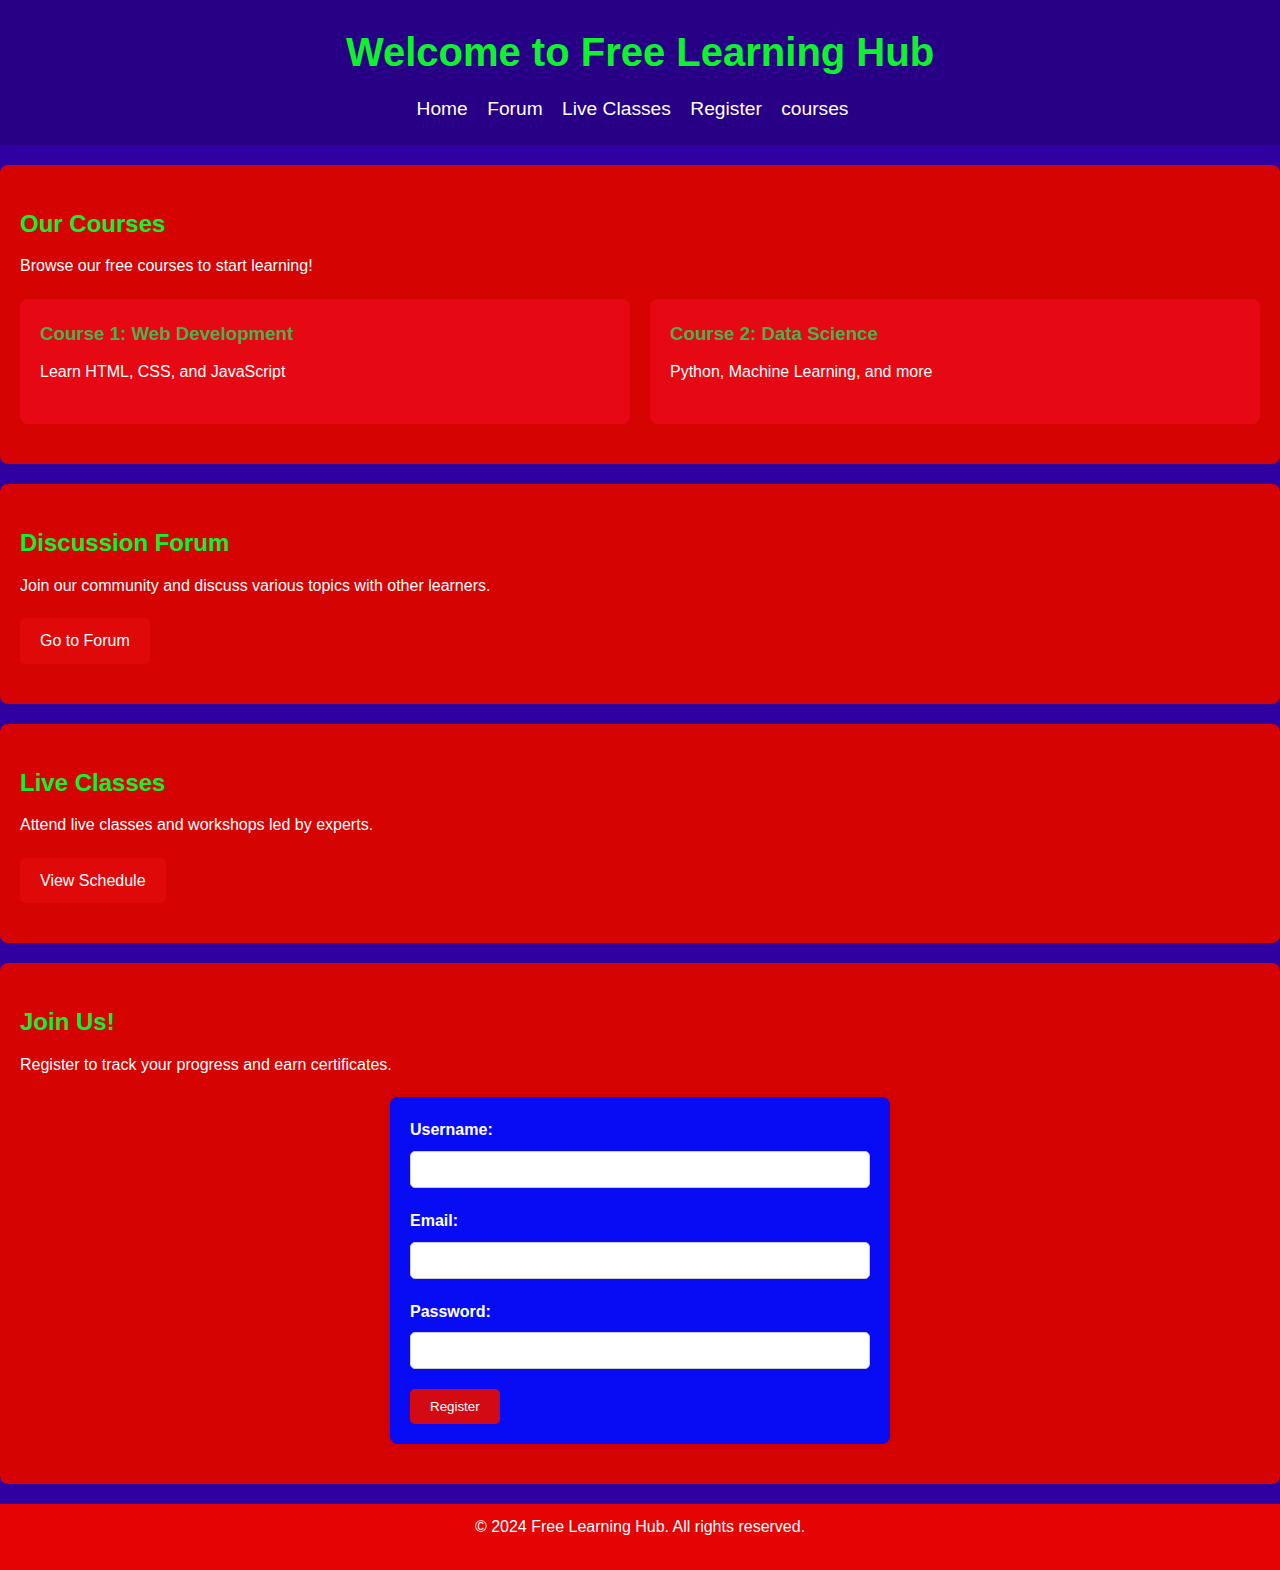
==== index.html @ 8fd68558 "first commit" ====
<!DOCTYPE html>
<html lang="en">
<head>
    <meta charset="UTF-8">
    <meta name="viewport" content="width=device-width, initial-scale=1.0">
    <title>Free Learning Platform</title>
    <link rel="stylesheet" href="index.css"> <!-- Link to external CSS file for styling -->
</head>
<body>
    <!-- Header Section -->
    <header>
        <h1>Welcome to Free Learning Hub</h1>
        <nav>
            <ul>
                <li><a href="index.html">Home</a></li>
                <li><a href="forum.html">Forum</a></li>
                <li><a href="live-classes.html">Live Classes</a></li>
                <li><a href="register.html">Register</a></li>
                <li><a href="courses.html">courses</a></li>
            </ul>
        </nav>
    </header>

    <!-- Courses Section -->
    <section id="courses">
        <h2>Our Courses</h2>
        <p>Browse our free courses to start learning!</p>
        <div class="course-grid">
            <div class="course-item">
                <h3>Course 1: Web Development</h3>
                <p>Learn HTML, CSS, and JavaScript</p>
            </div>
            <div class="course-item">
                <h3>Course 2: Data Science</h3>
                <p>Python, Machine Learning, and more</p>
            </div>
            <!-- Add more course items as needed -->
        </div>
    </section>

    <!-- Forum Section -->
    <section id="forum">
        <h2>Discussion Forum</h2>
        <p>Join our community and discuss various topics with other learners.</p>
        <a href="forum.html" class="button">Go to Forum</a>
    </section>

    <!-- Live Classes Section -->
    <section id="live-classes">
        <h2>Live Classes</h2>
        <p>Attend live classes and workshops led by experts.</p>
        <a href="live-classes.html" class="button">View Schedule</a>
    </section>

    <!-- Registration Section -->
    <section id="register">
        <h2>Join Us!</h2>
        <p>Register to track your progress and earn certificates.</p>
        <form action="register.php" method="POST">
            <label for="username">Username:</label>
            <input type="text" id="username" name="username" required>

            <label for="email">Email:</label>
            <input type="email" id="email" name="email" required>

            <label for="password">Password:</label>
            <input type="password" id="password" name="password" required>

            <button type="submit">Register</button>
        </form>
    </section>

    <!-- Footer Section -->
    <footer>
        <p>&copy; 2024 Free Learning Hub. All rights reserved.</p>
    </footer>
</body>
</html>
---- index.css ----
/* General styles */
* {
    margin: 0;
    padding: 0;
    box-sizing: border-box;
}

body {
    font-family: Arial, sans-serif;
    line-height: 1.6;
    background-color: #3100a3;
    color: #ffffff;
}

h1, h2, h3 {
    color: #0ef32d;
    margin-bottom: 10px;
}

p {
    margin-bottom: 20px;
}

/* Header Styles */
header {
    background-color: #280086;
    color: rgb(248, 245, 253);
    padding: 20px 0;
    text-align: center;
}

header h1 {
    font-size: 2.5rem;
}

nav ul {
    list-style: none;
    margin-top: 10px;
}

nav ul li {
    display: inline;
    margin-right: 15px;
}

nav ul li a {
    color: white;
    text-decoration: none;
    font-size: 1.2rem;
}

nav ul li a:hover {
    text-decoration: underline;
}

/* Section Styles */
section {
    padding: 40px 20px;
    margin: 20px 0;
    background-color: rgb(214, 3, 3);
    border-radius: 8px;
    box-shadow: 0 0 10px rgba(0, 0, 0, 0.1);
}

/* Courses Section */
.course-grid {
    display: flex;
    gap: 20px;
    flex-wrap: wrap;
}

.course-item {
    background-color: #e60914;
    padding: 20px;
    border-radius: 8px;
    flex: 1;
    min-width: 250px;
}

.course-item h3 {
    color: #4CAF50;
}

/* Buttons */
.button {
    display: inline-block;
    padding: 10px 20px;
    background-color: #df0909;
    color: white;
    text-decoration: none;
    border-radius: 5px;
}

.button:hover {
    background-color: #45a049;
}

/* Form Styles */
form {
    background-color: #080cf5;
    padding: 20px;
    border-radius: 8px;
    box-shadow: 0 0 10px rgba(0, 0, 0, 0.1);
    max-width: 500px;
    margin: 0 auto;
}

form label {
    display: block;
    margin-bottom: 8px;
    font-weight: bold;
}

form input[type="text"],
form input[type="email"],
form input[type="password"] {
    width: 100%;
    padding: 10px;
    margin-bottom: 20px;
    border-radius: 5px;
    border: 1px solid #ccc;
}

form button {
    padding: 10px 20px;
    background-color: #d30a14;
    color: white;
    border: none;
    border-radius: 5px;
    cursor: pointer;
}

form button:hover {
    background-color: #45a049;
}

/* Footer Styles */
footer {
    background-color: #e40404;
    color: white;
    text-align: center;
    padding: 10px 0;
    margin-top: 20px;
}
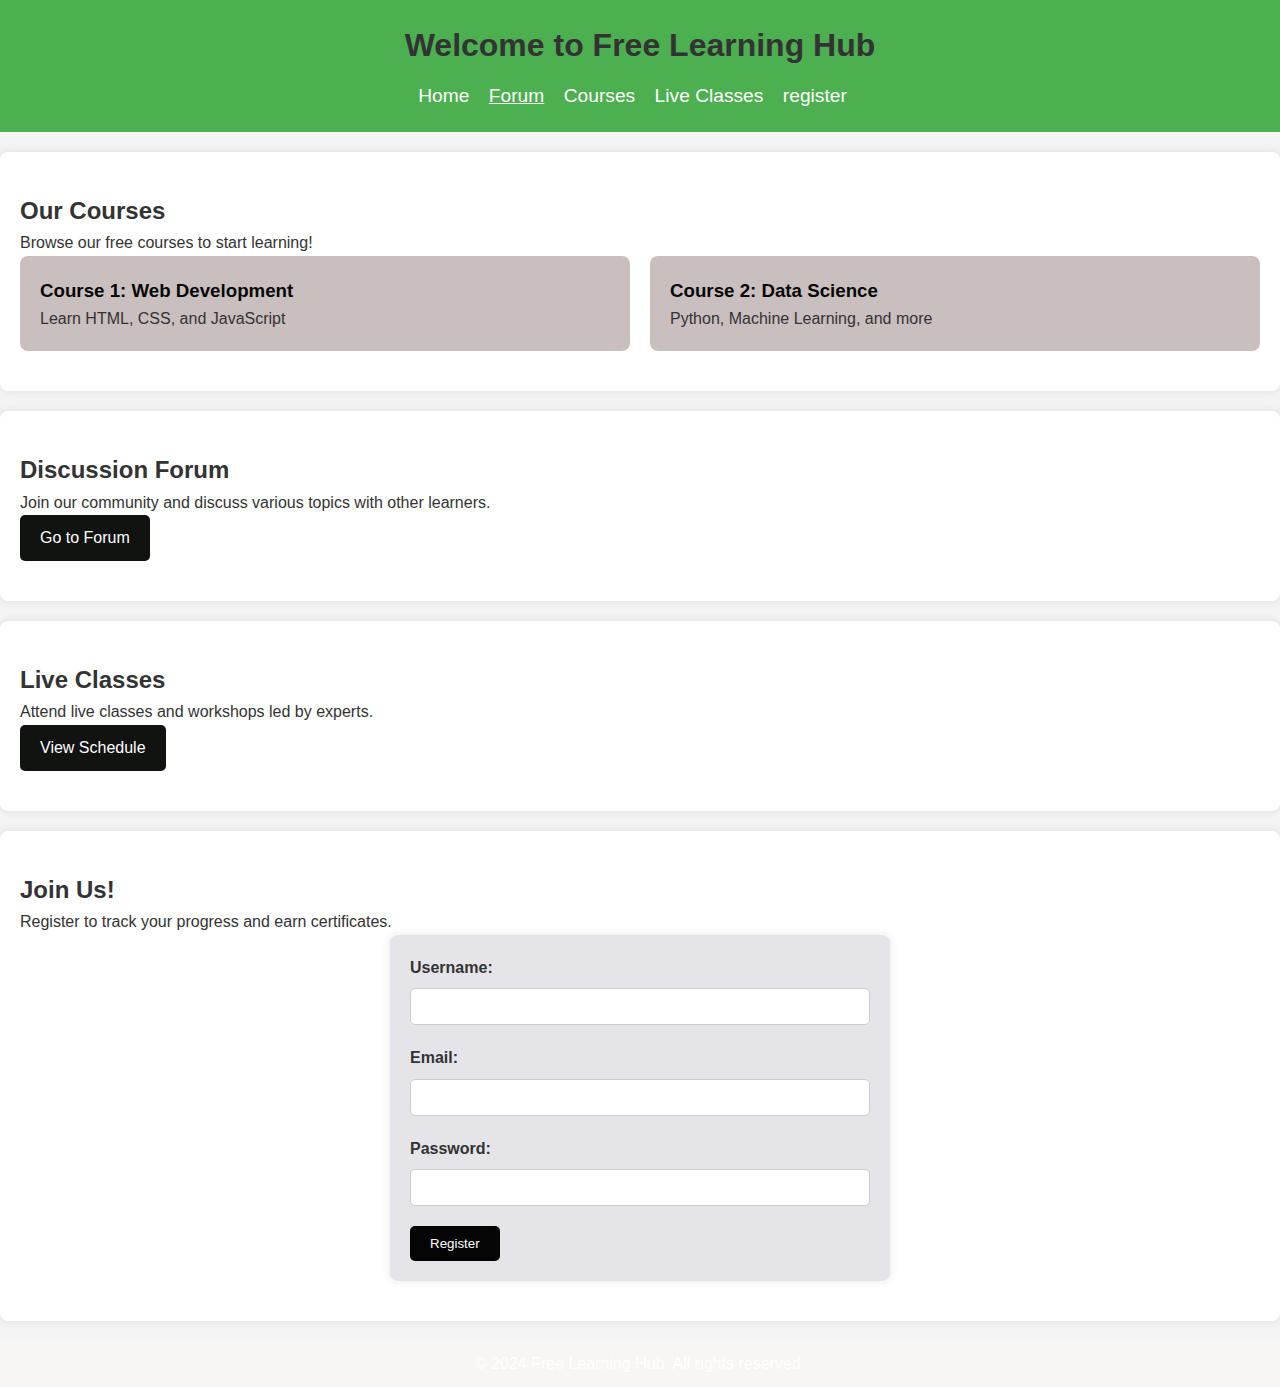
==== commit eaafb5ed: "updated files" ====
--- a/index.html
+++ b/index.html
@@ -13,10 +13,10 @@
         <nav>
             <ul>
                 <li><a href="index.html">Home</a></li>
-                <li><a href="forum.html">Forum</a></li>
+                <li><a href="forum.html" class="active">Forum</a></li>
+                <li><a href="courses.html">Courses</a></li>
                 <li><a href="live-classes.html">Live Classes</a></li>
-                <li><a href="register.html">Register</a></li>
-                <li><a href="courses.html">courses</a></li>
+                <li><a href="register.html">register</a></li>
             </ul>
         </nav>
     </header>
--- a/index.css
+++ b/index.css
@@ -6,50 +6,49 @@
 }
 
 body {
-    font-family: Arial, sans-serif;
+    font-family: 'Arial', sans-serif;
+    background-color: #f4f4f4;
+    color: #333;
     line-height: 1.6;
-    background-color: #3100a3;
-    color: #ffffff;
 }
 
-h1, h2, h3 {
-    color: #0ef32d;
-    margin-bottom: 10px;
+h1, h2, h3, h4 {
+    color: #333;
 }
 
-p {
-    margin-bottom: 20px;
+a {
+    text-decoration: none;
+    color: #4CAF50;
+}
+
+a:hover {
+    text-decoration: underline;
 }
 
 /* Header Styles */
 header {
-    background-color: #280086;
-    color: rgb(248, 245, 253);
+    background-color: #4CAF50;
+    color: white;
     padding: 20px 0;
     text-align: center;
 }
 
-header h1 {
-    font-size: 2.5rem;
-}
-
-nav ul {
+header nav ul {
     list-style: none;
     margin-top: 10px;
 }
 
-nav ul li {
+header nav ul li {
     display: inline;
     margin-right: 15px;
 }
 
-nav ul li a {
+header nav ul li a {
     color: white;
-    text-decoration: none;
     font-size: 1.2rem;
 }
 
-nav ul li a:hover {
+header nav ul li a.active {
     text-decoration: underline;
 }
 
@@ -57,7 +56,7 @@
 section {
     padding: 40px 20px;
     margin: 20px 0;
-    background-color: rgb(214, 3, 3);
+    background-color: rgb(255, 255, 255);
     border-radius: 8px;
     box-shadow: 0 0 10px rgba(0, 0, 0, 0.1);
 }
@@ -70,7 +69,7 @@
 }
 
 .course-item {
-    background-color: #e60914;
+    background-color: #c9bfbf;
     padding: 20px;
     border-radius: 8px;
     flex: 1;
@@ -78,14 +77,14 @@
 }
 
 .course-item h3 {
-    color: #4CAF50;
+    color: #060706;
 }
 
 /* Buttons */
 .button {
     display: inline-block;
     padding: 10px 20px;
-    background-color: #df0909;
+    background-color: #111311;
     color: white;
     text-decoration: none;
     border-radius: 5px;
@@ -97,7 +96,7 @@
 
 /* Form Styles */
 form {
-    background-color: #080cf5;
+    background-color: #e5e5e9;
     padding: 20px;
     border-radius: 8px;
     box-shadow: 0 0 10px rgba(0, 0, 0, 0.1);
@@ -123,7 +122,7 @@
 
 form button {
     padding: 10px 20px;
-    background-color: #d30a14;
+    background-color: #040504;
     color: white;
     border: none;
     border-radius: 5px;
@@ -136,7 +135,7 @@
 
 /* Footer Styles */
 footer {
-    background-color: #e40404;
+    background-color: #f8f5f5;
     color: white;
     text-align: center;
     padding: 10px 0;
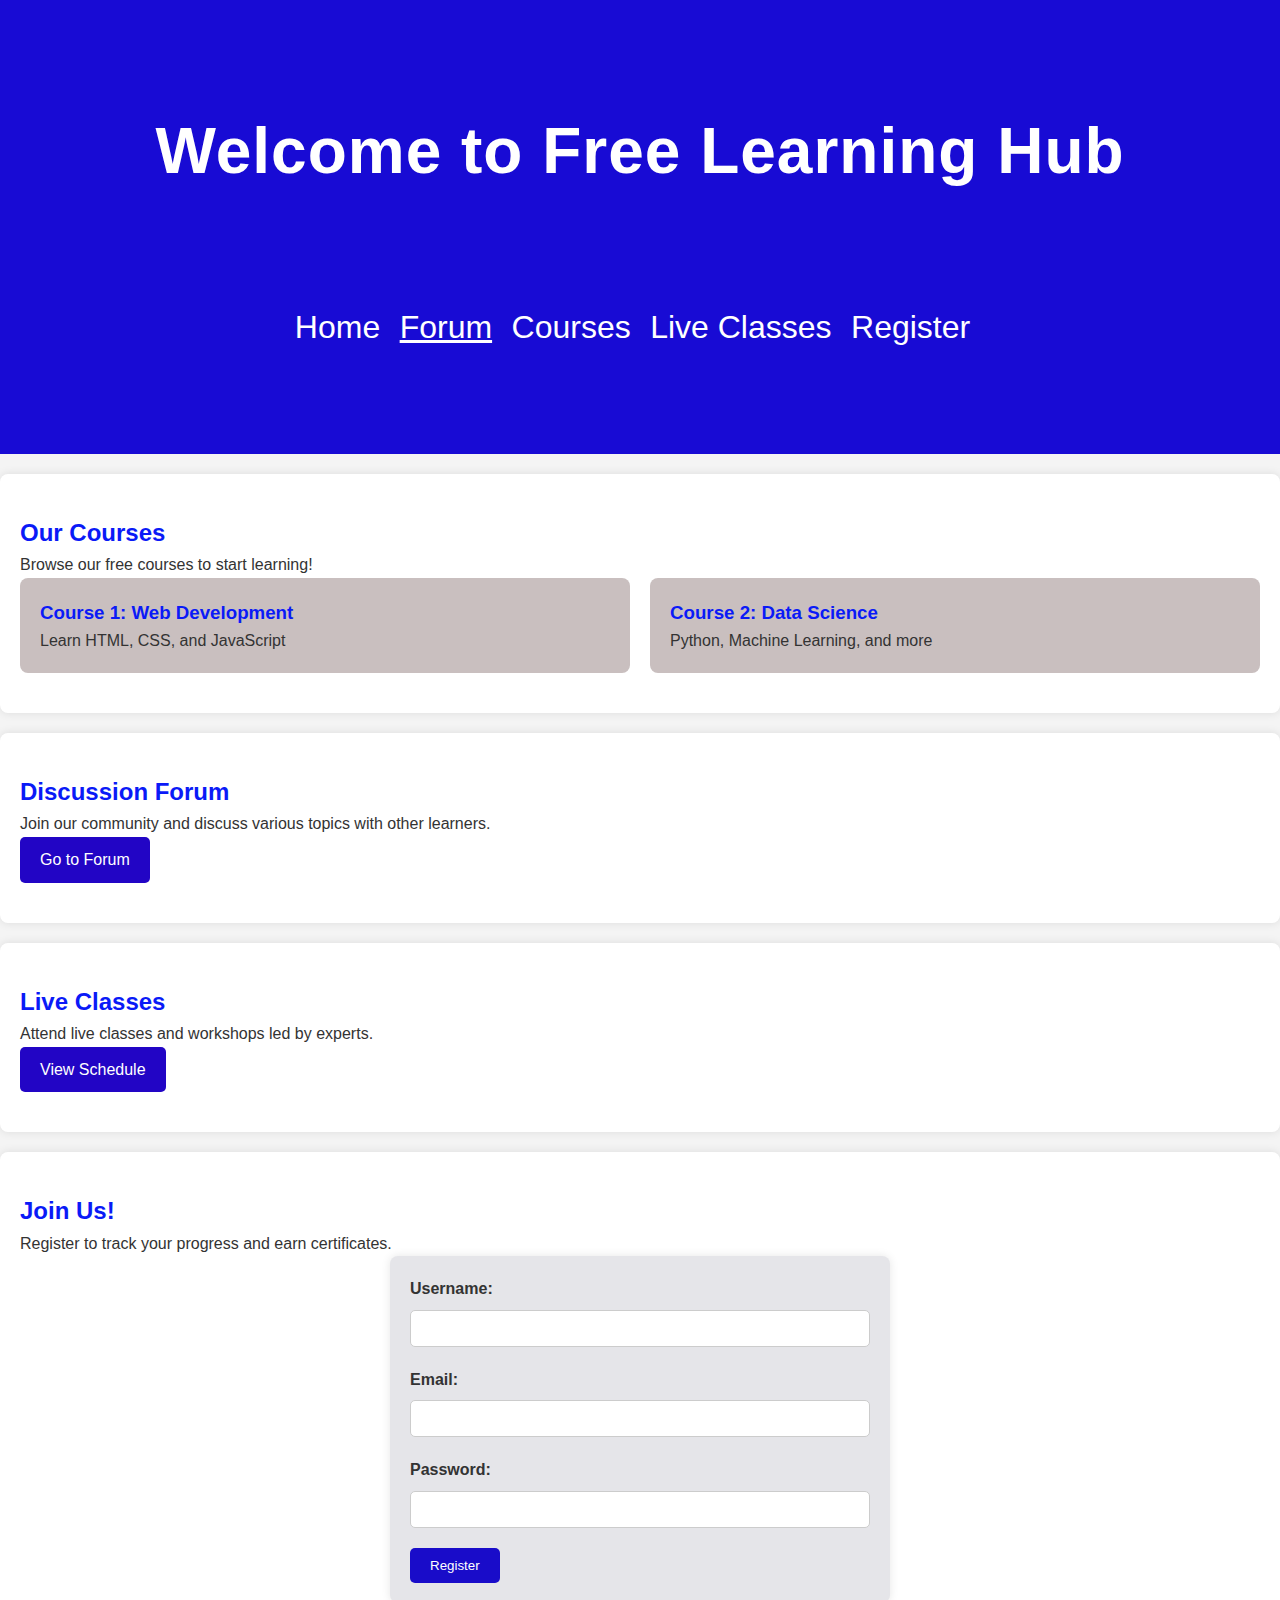
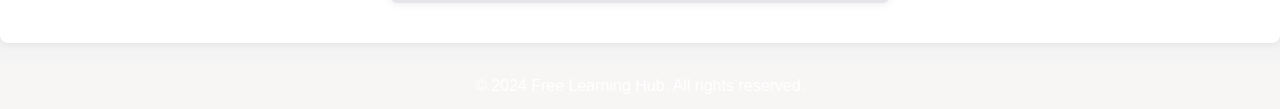
==== commit b7598f47: "updated files" ====
--- a/index.html
+++ b/index.html
@@ -16,7 +16,7 @@
                 <li><a href="forum.html" class="active">Forum</a></li>
                 <li><a href="courses.html">Courses</a></li>
                 <li><a href="live-classes.html">Live Classes</a></li>
-                <li><a href="register.html">register</a></li>
+                <li><a href="register.html">Register</a></li>
             </ul>
         </nav>
     </header>
--- a/index.css
+++ b/index.css
@@ -27,25 +27,32 @@
 
 /* Header Styles */
 header {
-    background-color: #4CAF50;
+    background-color: #180bd4;
     color: white;
-    padding: 20px 0;
+    padding: 100px 0;
     text-align: center;
 }
 
 header nav ul {
     list-style: none;
-    margin-top: 10px;
+    margin-top: 100px;
 }
 
 header nav ul li {
     display: inline;
     margin-right: 15px;
 }
+header h1 {
+    color: rgb(255, 255, 255);
+    margin: 0;
+    font-size: 4rem;
+    letter-spacing: 1px;
+}
+
 
 header nav ul li a {
     color: white;
-    font-size: 1.2rem;
+    font-size: 2rem;
 }
 
 header nav ul li a.active {
@@ -76,22 +83,22 @@
     min-width: 250px;
 }
 
-.course-item h3 {
-    color: #060706;
+.course-item h3,h2 {
+    color: #0a1af7;
 }
 
 /* Buttons */
 .button {
     display: inline-block;
     padding: 10px 20px;
-    background-color: #111311;
+    background-color: #2205c5;
     color: white;
     text-decoration: none;
     border-radius: 5px;
 }
 
 .button:hover {
-    background-color: #45a049;
+    background-color: #1410ec;
 }
 
 /* Form Styles */
@@ -122,7 +129,7 @@
 
 form button {
     padding: 10px 20px;
-    background-color: #040504;
+    background-color: #190cc9;
     color: white;
     border: none;
     border-radius: 5px;
@@ -130,7 +137,7 @@
 }
 
 form button:hover {
-    background-color: #45a049;
+    background-color: #0249cc;
 }
 
 /* Footer Styles */
